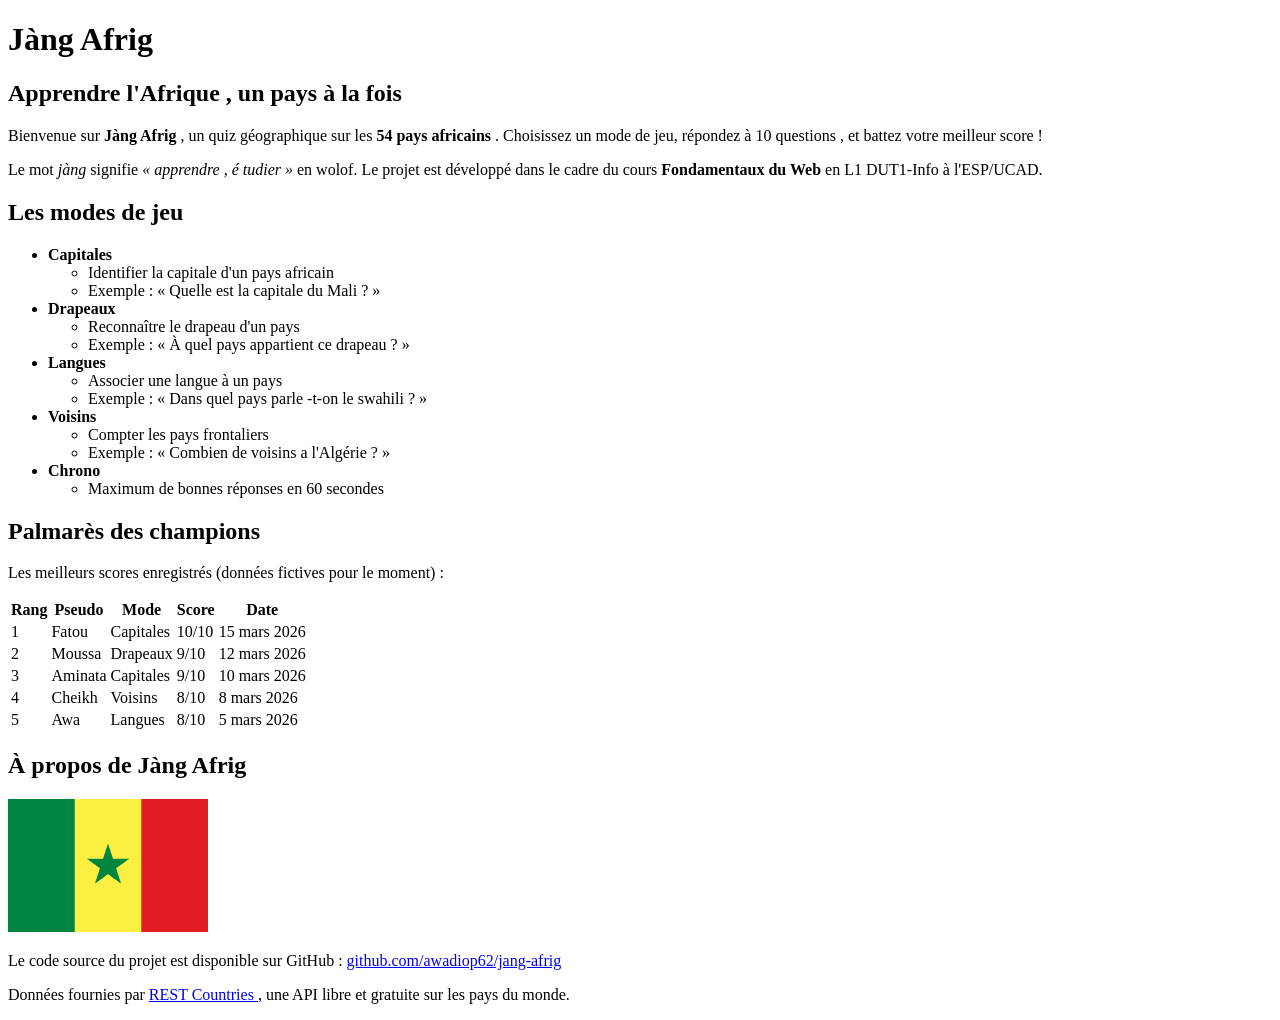
==== index.html @ bab8144f "v0.1 : page d'accueil HTML brut" ====
<!DOCTYPE html>
<html lang="fr">

<head>
    <meta charset="UTF-8">
    <title>Jàng Afrig</title>
</head>

<body>
    <h1>Jàng Afrig </h1>
    <h2>Apprendre l'Afrique , un pays à la fois </h2>
    <p>
        Bienvenue sur <strong>Jàng Afrig </strong>, un quiz géographique sur
        les
        <strong>54 pays africains </strong>. Choisissez un mode de jeu,
        répondez à
        10 questions , et battez votre meilleur score !
    </p>
    <p>Le mot <em>jàng</em> signifie <em>«&nbsp;apprendre , é
            tudier&nbsp;»</em>
        en wolof. Le projet est développé dans le cadre du cours
        <strong>Fondamentaux du Web </strong> en L1 DUT1-Info à l'ESP/UCAD.
    </p>
    <h2>Les modes de jeu </h2>
    <ul>
        <li>
            <strong>Capitales </strong>
            <ul>
                <li>Identifier la capitale d'un pays africain </li>
                <li>Exemple : « Quelle est la capitale du Mali ? »</li>
            </ul>
        </li>
        <li>
            <strong>Drapeaux </strong>
            <ul>
                <li>Reconnaître le drapeau d'un pays </li>
                <li>Exemple : « À quel pays appartient ce drapeau ? »</li>
            </ul>
        </li>
        <li>
            <strong>Langues </strong>
            <ul>
                <li>Associer une langue à un pays </li>
                <li>Exemple : « Dans quel pays parle -t-on le swahili ? »</li>
            </ul>
        </li>
        <li>
            <strong>Voisins </strong>
            <ul>
                <li>Compter les pays frontaliers </li>
                <li>Exemple : « Combien de voisins a l'Algérie ? »</li>
            </ul>
        </li>
        <li>
            <strong>Chrono </strong>
            <ul>
                <li>Maximum de bonnes réponses en 60 secondes </li>
            </ul>
        </li>
    </ul>
    <h2>Palmarès des champions </h2>
    <p>Les meilleurs scores enregistrés (données fictives pour le moment)
        :</p>
    <table>
        <tr>
            <th>Rang </th>
            <th>Pseudo </th>
            <th>Mode </th>
            <th>Score </th>
            <th>Date </th>
        </tr>
        <tr>
            <td>1</td>
            <td>Fatou </td>
            <td>Capitales </td>
            <td>10/10</td>
            <td>15 mars 2026</td>
        </tr>
        <tr>
            <td>2</td>
            <td>Moussa </td>
            <td>Drapeaux </td>
            <td>9/10</td>
            <td>12 mars 2026</td>
        </tr>
        <tr>
            <td>3</td>
            <td>Aminata </td>
            <td>Capitales </td>
            <td>9/10</td>
            <td>10 mars 2026</td>
        </tr>
        <tr>
            <td>4</td>
            <td>Cheikh </td>
            <td>Voisins </td>
            <td>8/10</td>
            <td>8 mars 2026</td>
        </tr>
        <tr>
            <td>5</td>
            <td>Awa </td>
            <td>Langues </td>
            <td>8/10</td>
            <td>5 mars 2026</td>
        </tr>
    </table>
    <h2>À propos de Jàng Afrig </h2>
    <p>
        <img src="images/drapeau.png" alt="Drapeau africain" width="200">
    </p>
    <p>
        Le code source du projet est disponible sur GitHub :
        <a href="https://awadiop62/votre -username/jang-afrig">
            github.com/awadiop62/jang-afrig
        </a>
    </p>
    <p>
        Données fournies par
        <a href="https://restcountries.com">REST Countries </a>,
        une API libre et gratuite sur les pays du monde.
    </p>

</body>

</html>
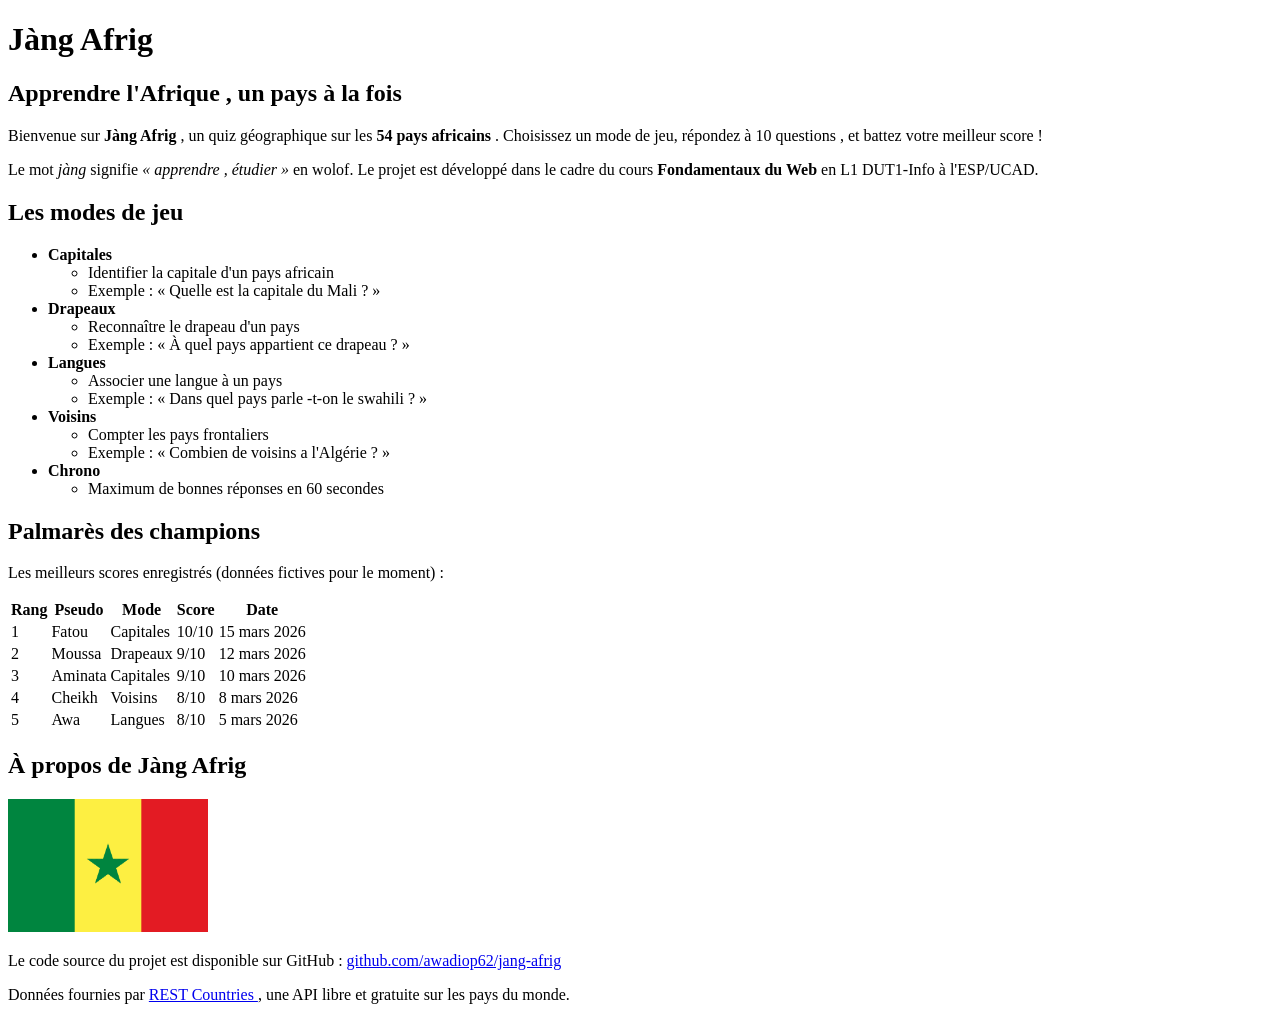
==== commit 5bd1b793: "v0.1 : page d'accueil HTML brut" ====
--- a/index.html
+++ b/index.html
@@ -16,8 +16,7 @@
         répondez à
         10 questions , et battez votre meilleur score !
     </p>
-    <p>Le mot <em>jàng</em> signifie <em>«&nbsp;apprendre , é
-            tudier&nbsp;»</em>
+    <p>Le mot <em>jàng</em> signifie <em>«&nbsp;apprendre , étudier&nbsp;»</em>
         en wolof. Le projet est développé dans le cadre du cours
         <strong>Fondamentaux du Web </strong> en L1 DUT1-Info à l'ESP/UCAD.
     </p>
@@ -111,12 +110,11 @@
     </p>
     <p>
         Le code source du projet est disponible sur GitHub :
-        <a href="https://awadiop62/votre -username/jang-afrig">
+        <a href="https://github.com/awadiop62/jang-afrig">
             github.com/awadiop62/jang-afrig
         </a>
     </p>
-    <p>
-        Données fournies par
+    <p>Données fournies par
         <a href="https://restcountries.com">REST Countries </a>,
         une API libre et gratuite sur les pays du monde.
     </p>
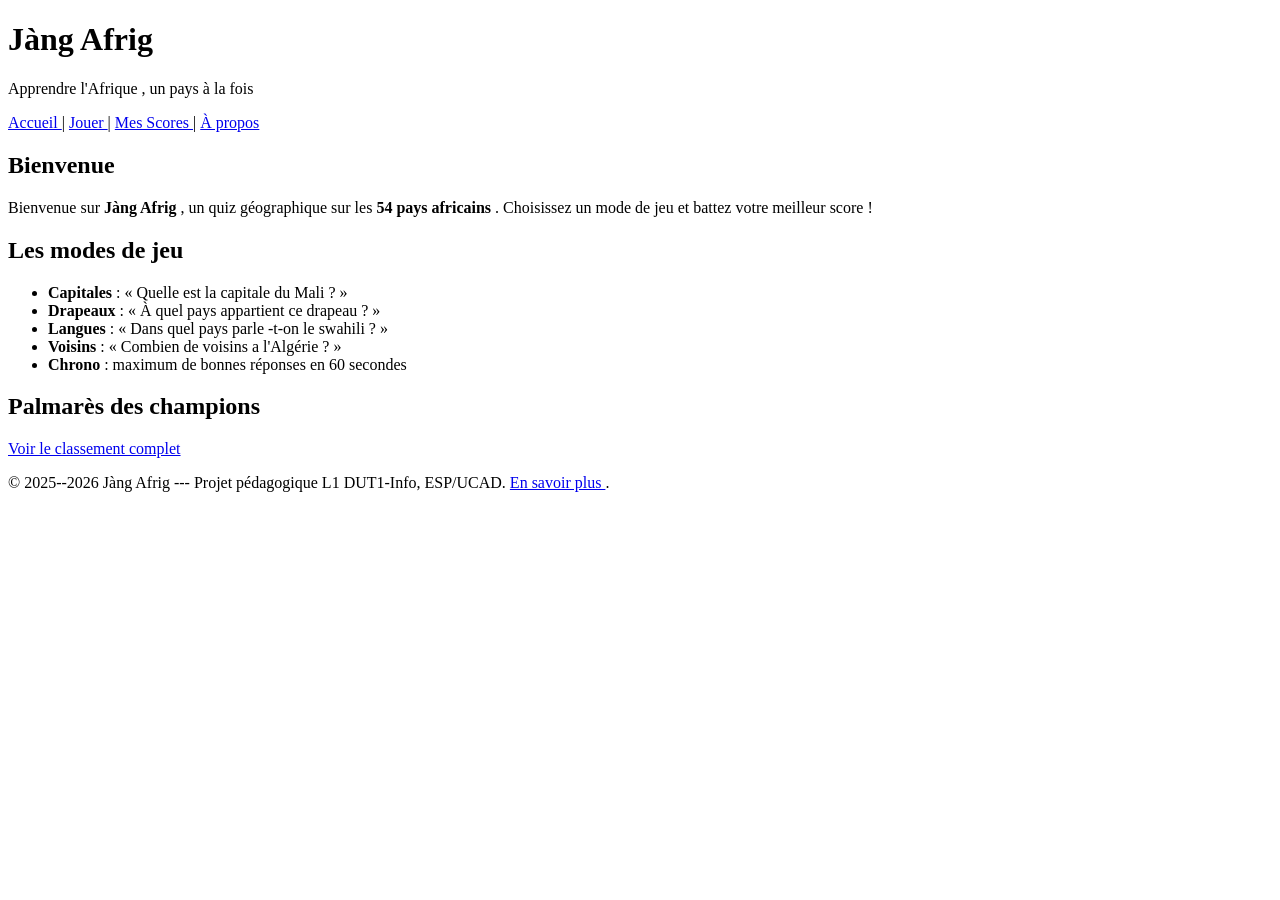
==== commit 6603923e: "v0.2 : 5 pages HTML semantiques + formulaire" ====
--- a/index.html
+++ b/index.html
@@ -7,118 +7,54 @@
 </head>
 
 <body>
-    <h1>Jàng Afrig </h1>
-    <h2>Apprendre l'Afrique , un pays à la fois </h2>
-    <p>
-        Bienvenue sur <strong>Jàng Afrig </strong>, un quiz géographique sur
-        les
-        <strong>54 pays africains </strong>. Choisissez un mode de jeu,
-        répondez à
-        10 questions , et battez votre meilleur score !
-    </p>
-    <p>Le mot <em>jàng</em> signifie <em>«&nbsp;apprendre , étudier&nbsp;»</em>
-        en wolof. Le projet est développé dans le cadre du cours
-        <strong>Fondamentaux du Web </strong> en L1 DUT1-Info à l'ESP/UCAD.
-    </p>
-    <h2>Les modes de jeu </h2>
-    <ul>
-        <li>
-            <strong>Capitales </strong>
+    <header>
+        <h1>Jàng Afrig </h1>
+        <p>Apprendre l'Afrique , un pays à la fois </p>
+    </header>
+    <nav>
+        <a href="index.html">Accueil </a> |
+        <a href="quiz.html">Jouer </a> |
+        <a href="scores.html">Mes Scores </a> |
+        <a href="apropos.html">À propos </a>
+    </nav>
+    <main>
+        <section>
+            <h2>Bienvenue </h2>
+            <p>
+                Bienvenue sur <strong>Jàng Afrig </strong>, un quiz
+                géographique sur les
+                <strong>54 pays africains </strong>. Choisissez un mode de
+                jeu et battez
+                votre meilleur score !
+            </p>
+        </section>
+        <section>
+            <h2>Les modes de jeu </h2>
             <ul>
-                <li>Identifier la capitale d'un pays africain </li>
-                <li>Exemple : « Quelle est la capitale du Mali ? »</li>
+                <li><strong>Capitales </strong> : « Quelle est la capitale
+                    du Mali ? »</li>
+                <li><strong>Drapeaux </strong> : « À quel pays appartient
+                    ce drapeau ? »</li>
+                <li><strong>Langues </strong> : « Dans quel pays
+                    parle -t-on le swahili ? »</li>
+                <li><strong>Voisins </strong> : « Combien de voisins a
+                    l'Algérie ? »</li>
+                <li><strong>Chrono </strong> : maximum de bonnes réponses
+                    en 60 secondes </li>
             </ul>
-        </li>
-        <li>
-            <strong>Drapeaux </strong>
-            <ul>
-                <li>Reconnaître le drapeau d'un pays </li>
-                <li>Exemple : « À quel pays appartient ce drapeau ? »</li>
-            </ul>
-        </li>
-        <li>
-            <strong>Langues </strong>
-            <ul>
-                <li>Associer une langue à un pays </li>
-                <li>Exemple : « Dans quel pays parle -t-on le swahili ? »</li>
-            </ul>
-        </li>
-        <li>
-            <strong>Voisins </strong>
-            <ul>
-                <li>Compter les pays frontaliers </li>
-                <li>Exemple : « Combien de voisins a l'Algérie ? »</li>
-            </ul>
-        </li>
-        <li>
-            <strong>Chrono </strong>
-            <ul>
-                <li>Maximum de bonnes réponses en 60 secondes </li>
-            </ul>
-        </li>
-    </ul>
-    <h2>Palmarès des champions </h2>
-    <p>Les meilleurs scores enregistrés (données fictives pour le moment)
-        :</p>
-    <table>
-        <tr>
-            <th>Rang </th>
-            <th>Pseudo </th>
-            <th>Mode </th>
-            <th>Score </th>
-            <th>Date </th>
-        </tr>
-        <tr>
-            <td>1</td>
-            <td>Fatou </td>
-            <td>Capitales </td>
-            <td>10/10</td>
-            <td>15 mars 2026</td>
-        </tr>
-        <tr>
-            <td>2</td>
-            <td>Moussa </td>
-            <td>Drapeaux </td>
-            <td>9/10</td>
-            <td>12 mars 2026</td>
-        </tr>
-        <tr>
-            <td>3</td>
-            <td>Aminata </td>
-            <td>Capitales </td>
-            <td>9/10</td>
-            <td>10 mars 2026</td>
-        </tr>
-        <tr>
-            <td>4</td>
-            <td>Cheikh </td>
-            <td>Voisins </td>
-            <td>8/10</td>
-            <td>8 mars 2026</td>
-        </tr>
-        <tr>
-            <td>5</td>
-            <td>Awa </td>
-            <td>Langues </td>
-            <td>8/10</td>
-            <td>5 mars 2026</td>
-        </tr>
-    </table>
-    <h2>À propos de Jàng Afrig </h2>
-    <p>
-        <img src="images/drapeau.png" alt="Drapeau africain" width="200">
-    </p>
-    <p>
-        Le code source du projet est disponible sur GitHub :
-        <a href="https://github.com/awadiop62/jang-afrig">
-            github.com/awadiop62/jang-afrig
-        </a>
-    </p>
-    <p>Données fournies par
-        <a href="https://restcountries.com">REST Countries </a>,
-        une API libre et gratuite sur les pays du monde.
-    </p>
-
+        </section>
+        <section>
+            <h2>Palmarès des champions </h2>
+            <p><a href="scores.html">Voir le classement complet </a></p>
+        </section>
+    </main>
+    <footer>
+        <p>
+            &copy; 2025--2026 Jàng Afrig --- Projet pédagogique L1
+            DUT1-Info, ESP/UCAD.
+            <a href="apropos.html">En savoir plus </a>.
+        </p>
+    </footer>
 </body>
 
 </html>
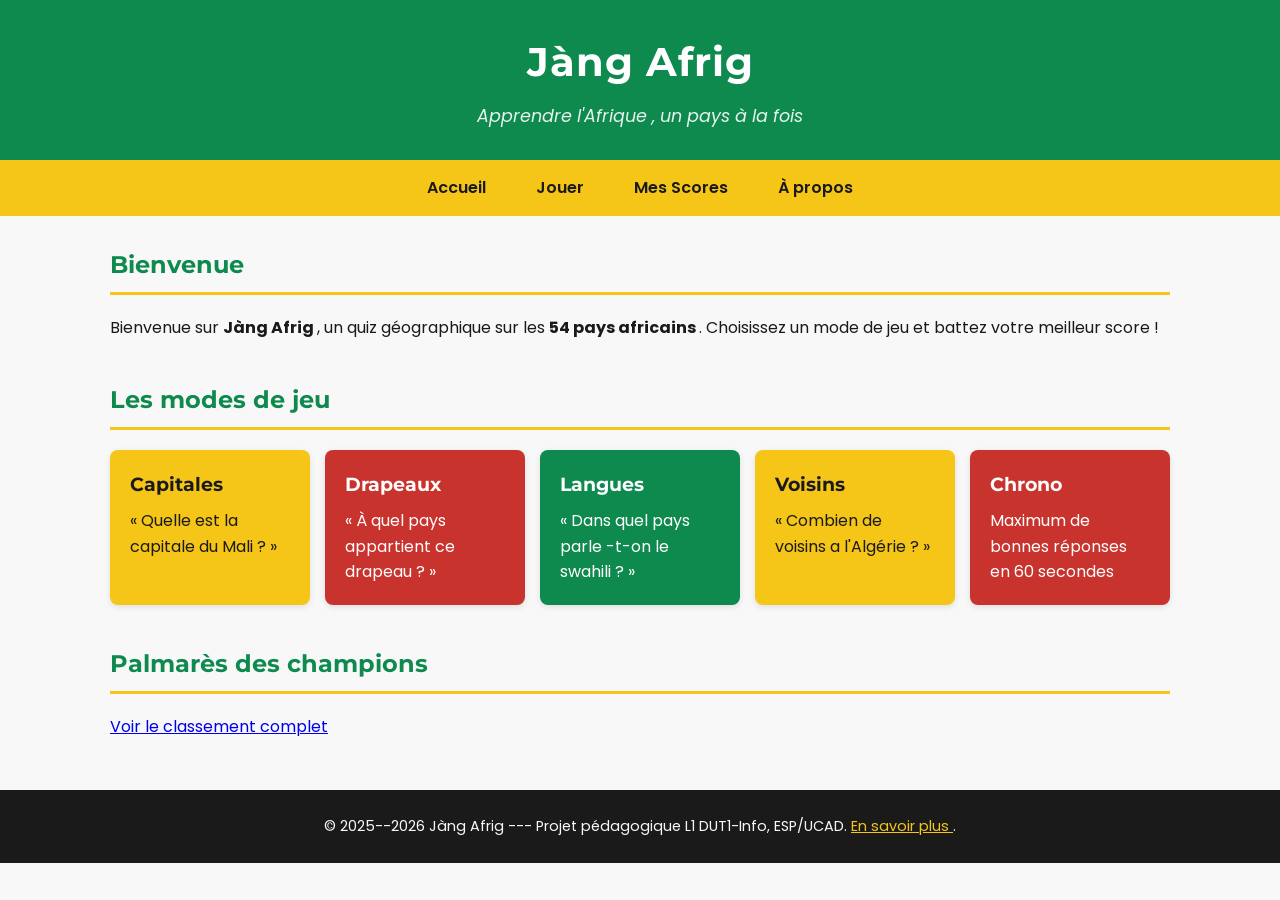
==== commit 32a6b270: "v0.3 : CSS panafricain + Google Fonts" ====
--- a/index.html
+++ b/index.html
@@ -4,6 +4,12 @@
 <head>
     <meta charset="UTF-8">
     <title>Jàng Afrig</title>
+    <link rel="preconnect" href="https://fonts.googleapis.com">
+    <link rel="preconnect" href="https://fonts.gstatic.com" crossorigin>
+    <link
+        href="https://fonts.googleapis.com/css2?family=Poppins:wght@400;600&family=Montserrat:wght@600;700&display=swap"
+        rel="stylesheet">
+    <link rel="stylesheet" href="style.css">
 </head>
 
 <body>
@@ -12,9 +18,9 @@
         <p>Apprendre l'Afrique , un pays à la fois </p>
     </header>
     <nav>
-        <a href="index.html">Accueil </a> |
-        <a href="quiz.html">Jouer </a> |
-        <a href="scores.html">Mes Scores </a> |
+        <a href="index.html">Accueil </a>
+        <a href="quiz.html">Jouer </a>
+        <a href="scores.html">Mes Scores </a>
         <a href="apropos.html">À propos </a>
     </nav>
     <main>
@@ -30,18 +36,28 @@
         </section>
         <section>
             <h2>Les modes de jeu </h2>
-            <ul>
-                <li><strong>Capitales </strong> : « Quelle est la capitale
-                    du Mali ? »</li>
-                <li><strong>Drapeaux </strong> : « À quel pays appartient
-                    ce drapeau ? »</li>
-                <li><strong>Langues </strong> : « Dans quel pays
-                    parle -t-on le swahili ? »</li>
-                <li><strong>Voisins </strong> : « Combien de voisins a
-                    l'Algérie ? »</li>
-                <li><strong>Chrono </strong> : maximum de bonnes réponses
-                    en 60 secondes </li>
-            </ul>
+            <div class="modes-grille">
+                <div class="carte-mode carte-jaune">
+                    <h3>Capitales </h3>
+                    <p>« Quelle est la capitale du Mali ? »</p>
+                </div>
+                <div class="carte-mode carte-rouge">
+                    <h3>Drapeaux </h3>
+                    <p>« À quel pays appartient ce drapeau ? »</p>
+                </div>
+                <div class="carte-mode carte-vert">
+                    <h3>Langues </h3>
+                    <p>« Dans quel pays parle -t-on le swahili ? »</p>
+                </div>
+                <div class="carte-mode carte-jaune">
+                    <h3>Voisins </h3>
+                    <p>« Combien de voisins a l'Algérie ? »</p>
+                </div>
+                <div class="carte-mode carte-rouge">
+                    <h3>Chrono </h3>
+                    <p>Maximum de bonnes réponses en 60 secondes </p>
+                </div>
+            </div>
         </section>
         <section>
             <h2>Palmarès des champions </h2>
--- a/style.css
+++ b/style.css
@@ -0,0 +1,208 @@
+/* ===== Reset minimal ===== */
+* {
+    box-sizing: border-box;
+    margin: 0;
+    padding: 0;
+}
+
+body {
+    font-family: 'Poppins', sans-serif;
+    line-height: 1.6;
+    color: var(--noir);
+    background-color: var(--blanc-casse);
+}
+
+h1,
+h2,
+h3 {
+    font-family: 'Montserrat', sans-serif;
+    font-weight: 700;
+}
+
+/* ===== Palette panafricaine ===== */
+:root {
+    --vert: #0E8A4F;
+    --jaune: #F5C518;
+    --rouge: #C8332E;
+    --noir: #1A1A1A;
+    --blanc-casse: #F8F8F8;
+}
+
+/* ===== Header ===== */
+header {
+    background-color: var(--vert);
+    color: white;
+    padding: 30px 20px;
+    text-align: center;
+}
+
+header h1 {
+    font-size: 2.5rem;
+    margin-bottom: 8px;
+    letter-spacing: 1px;
+}
+
+header p {
+    font-size: 1.1rem;
+    opacity: 0.9;
+    font-style: italic;
+}
+
+/* ===== Navigation ===== */
+nav {
+    background-color: var(--jaune);
+    padding: 0;
+    display: flex;
+    justify-content: center;
+    flex-wrap: wrap;
+}
+
+nav a {
+    color: var(--noir);
+    text-decoration: none;
+    font-weight: 600;
+    padding: 15px 25px;
+    transition: background-color 0.2s;
+}
+
+nav a:hover {
+    background-color: var(--vert);
+    color: white;
+}
+
+/* ===== Section principale ===== */
+main {
+    max-width: 1100px;
+    margin: 30px auto;
+    padding: 0 20px;
+}
+
+main section {
+    margin-bottom: 40px;
+}
+
+main h2 {
+    color: var(--vert);
+    border-bottom: 3px solid var(--jaune);
+    padding-bottom: 8px;
+    margin-bottom: 20px;
+}
+
+/* ===== Grille de cartes (Flexbox) ===== */
+.modes-grille {
+    display: flex;
+    flex-wrap: wrap;
+    gap: 15px;
+}
+
+.carte-mode {
+    flex: 1 1 200px;
+    padding: 20px;
+    border-radius: 8px;
+    color: var(--noir);
+    box-shadow: 0 2px 6px rgba(0, 0, 0, 0.1);
+}
+
+.carte-mode h3 {
+    margin-bottom: 8px;
+}
+
+.carte-jaune {
+    background-color: var(--jaune);
+}
+
+.carte-rouge {
+    background-color: var(--rouge);
+    color: white;
+}
+
+.carte-vert {
+    background-color: var(--vert);
+    color: white;
+}
+
+/* ===== Boutons ===== */
+.btn {
+    display: inline-block;
+    padding: 12px 28px;
+    font-size: 1rem;
+    font-weight: 600;
+    border: none;
+    border-radius: 6px;
+    cursor: pointer;
+    text-decoration: none;
+    transition: background-color 0.2s, transform 0.1s;
+}
+
+.btn-primary {
+    background-color: var(--vert);
+    color: white;
+}
+
+.btn-primary:hover {
+    background-color: #0a6e3f;
+    /* vert plus foncé */
+}
+
+.btn-primary:active {
+    transform: scale(0.97);
+}
+
+.btn-secondary {
+    background-color: var(--blanc-casse);
+    color: var(--noir);
+    border: 2px solid var(--noir);
+}
+
+.btn-secondary:hover {
+    background-color: var(--noir);
+    color: white;
+}
+
+/* ===== Tableaux ===== */
+table {
+    width: 100%;
+    border-collapse: collapse;
+    margin-top: 15px;
+    box-shadow: 0 2px 6px rgba(0, 0, 0, 0.05);
+}
+
+th {
+    background-color: var(--vert);
+    color: white;
+    padding: 12px;
+    text-align: left;
+}
+
+td {
+    padding: 10px 12px;
+    border-bottom: 1px solid #e0e0e0;
+}
+
+/* Lignes alternées (zébrures) */
+tr:nth-child(even) td {
+    background-color: rgba(245, 197, 24, 0.08);
+}
+
+tr:hover td {
+    background-color: rgba(14, 138, 79, 0.1);
+}
+
+/* ===== Footer ===== */
+footer {
+    background-color: var(--noir);
+    color: var(--blanc-casse);
+    padding: 25px 20px;
+    text-align: center;
+    margin-top: 50px;
+    font-size: 0.9rem;
+}
+
+footer a {
+    color: var(--jaune);
+    text-decoration: underline;
+}
+
+footer a:hover {
+    color: white;
+}
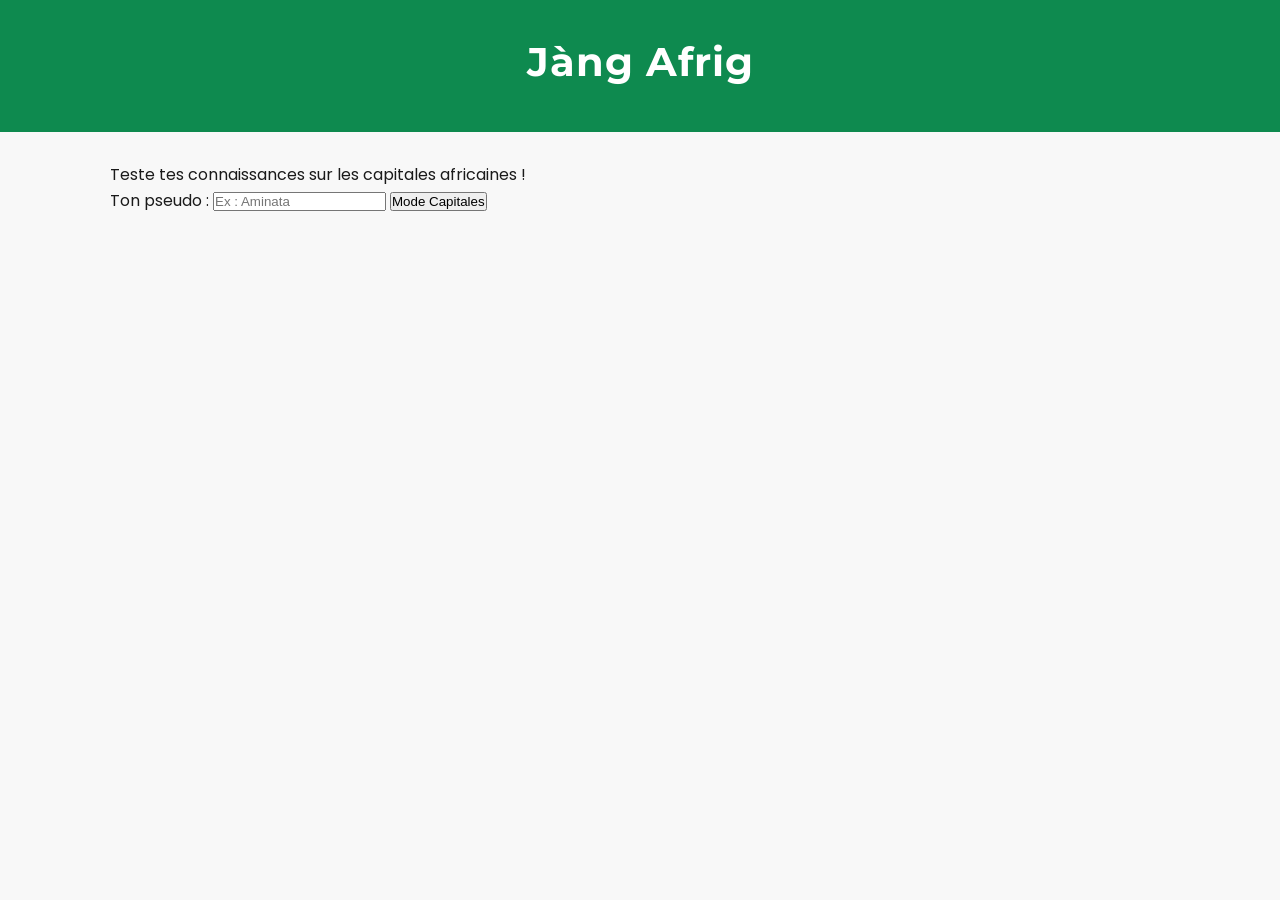
==== commit 143b3592: "Lab 7 : premier quiz fonctionnel (DOM + evenements)" ====
--- a/index.html
+++ b/index.html
@@ -10,67 +10,40 @@
         href="https://fonts.googleapis.com/css2?family=Poppins:wght@400;600&family=Montserrat:wght@600;700&display=swap"
         rel="stylesheet">
     <link rel="stylesheet" href="style.css">
+    <script src="data.js" defer></script>
+    <script src="script.js" defer></script>
 </head>
 
 <body>
     <header>
-        <h1>Jàng Afrig </h1>
-        <p>Apprendre l'Afrique , un pays à la fois </p>
+        <h1>Jàng Afrig</h1>
     </header>
-    <nav>
-        <a href="index.html">Accueil </a>
-        <a href="quiz.html">Jouer </a>
-        <a href="scores.html">Mes Scores </a>
-        <a href="apropos.html">À propos </a>
-    </nav>
     <main>
-        <section>
-            <h2>Bienvenue </h2>
-            <p>
-                Bienvenue sur <strong>Jàng Afrig </strong>, un quiz
-                géographique sur les
-                <strong>54 pays africains </strong>. Choisissez un mode de
-                jeu et battez
-                votre meilleur score !
-            </p>
+        <!-- ÉCRAN 1 : ACCUEIL -->
+        <section id="accueil">
+            <p>Teste tes connaissances sur les capitales africaines !</p>
+            <label for="pseudo">Ton pseudo :</label>
+            <input type="text" id="pseudo" placeholder="Ex : Aminata">
+            <button id="btn-commencer">Mode Capitales</button>
         </section>
-        <section>
-            <h2>Les modes de jeu </h2>
-            <div class="modes-grille">
-                <div class="carte-mode carte-jaune">
-                    <h3>Capitales </h3>
-                    <p>« Quelle est la capitale du Mali ? »</p>
-                </div>
-                <div class="carte-mode carte-rouge">
-                    <h3>Drapeaux </h3>
-                    <p>« À quel pays appartient ce drapeau ? »</p>
-                </div>
-                <div class="carte-mode carte-vert">
-                    <h3>Langues </h3>
-                    <p>« Dans quel pays parle -t-on le swahili ? »</p>
-                </div>
-                <div class="carte-mode carte-jaune">
-                    <h3>Voisins </h3>
-                    <p>« Combien de voisins a l'Algérie ? »</p>
-                </div>
-                <div class="carte-mode carte-rouge">
-                    <h3>Chrono </h3>
-                    <p>Maximum de bonnes réponses en 60 secondes </p>
-                </div>
+        <!-- ÉCRAN 2 : QUIZ -->
+        <section id="quiz" class="cachee">
+            <p id="progression">Question 1 / 10</p>
+            <h2 id="enonce">Énoncé de la question</h2>
+            <div id="reponses">
+                <button class="reponse">Réponse A</button>
+                <button class="reponse">Réponse B</button>
+                <button class="reponse">Réponse C</button>
+                <button class="reponse">Réponse D</button>
             </div>
         </section>
-        <section>
-            <h2>Palmarès des champions </h2>
-            <p><a href="scores.html">Voir le classement complet </a></p>
+        <!-- ÉCRAN 3 : RÉSULTAT -->
+        <section id="resultat" class="cachee">
+            <h2>Quiz terminé !</h2>
+            <p id="score-final">Ton score</p>
+            <button id="btn-rejouer">Rejouer</button>
         </section>
     </main>
-    <footer>
-        <p>
-            &copy; 2025--2026 Jàng Afrig --- Projet pédagogique L1
-            DUT1-Info, ESP/UCAD.
-            <a href="apropos.html">En savoir plus </a>.
-        </p>
-    </footer>
 </body>
 
 </html>
--- a/style.css
+++ b/style.css
@@ -205,4 +205,8 @@
 
 footer a:hover {
     color: white;
+}
+
+.cachee {
+    display: none;
 }
